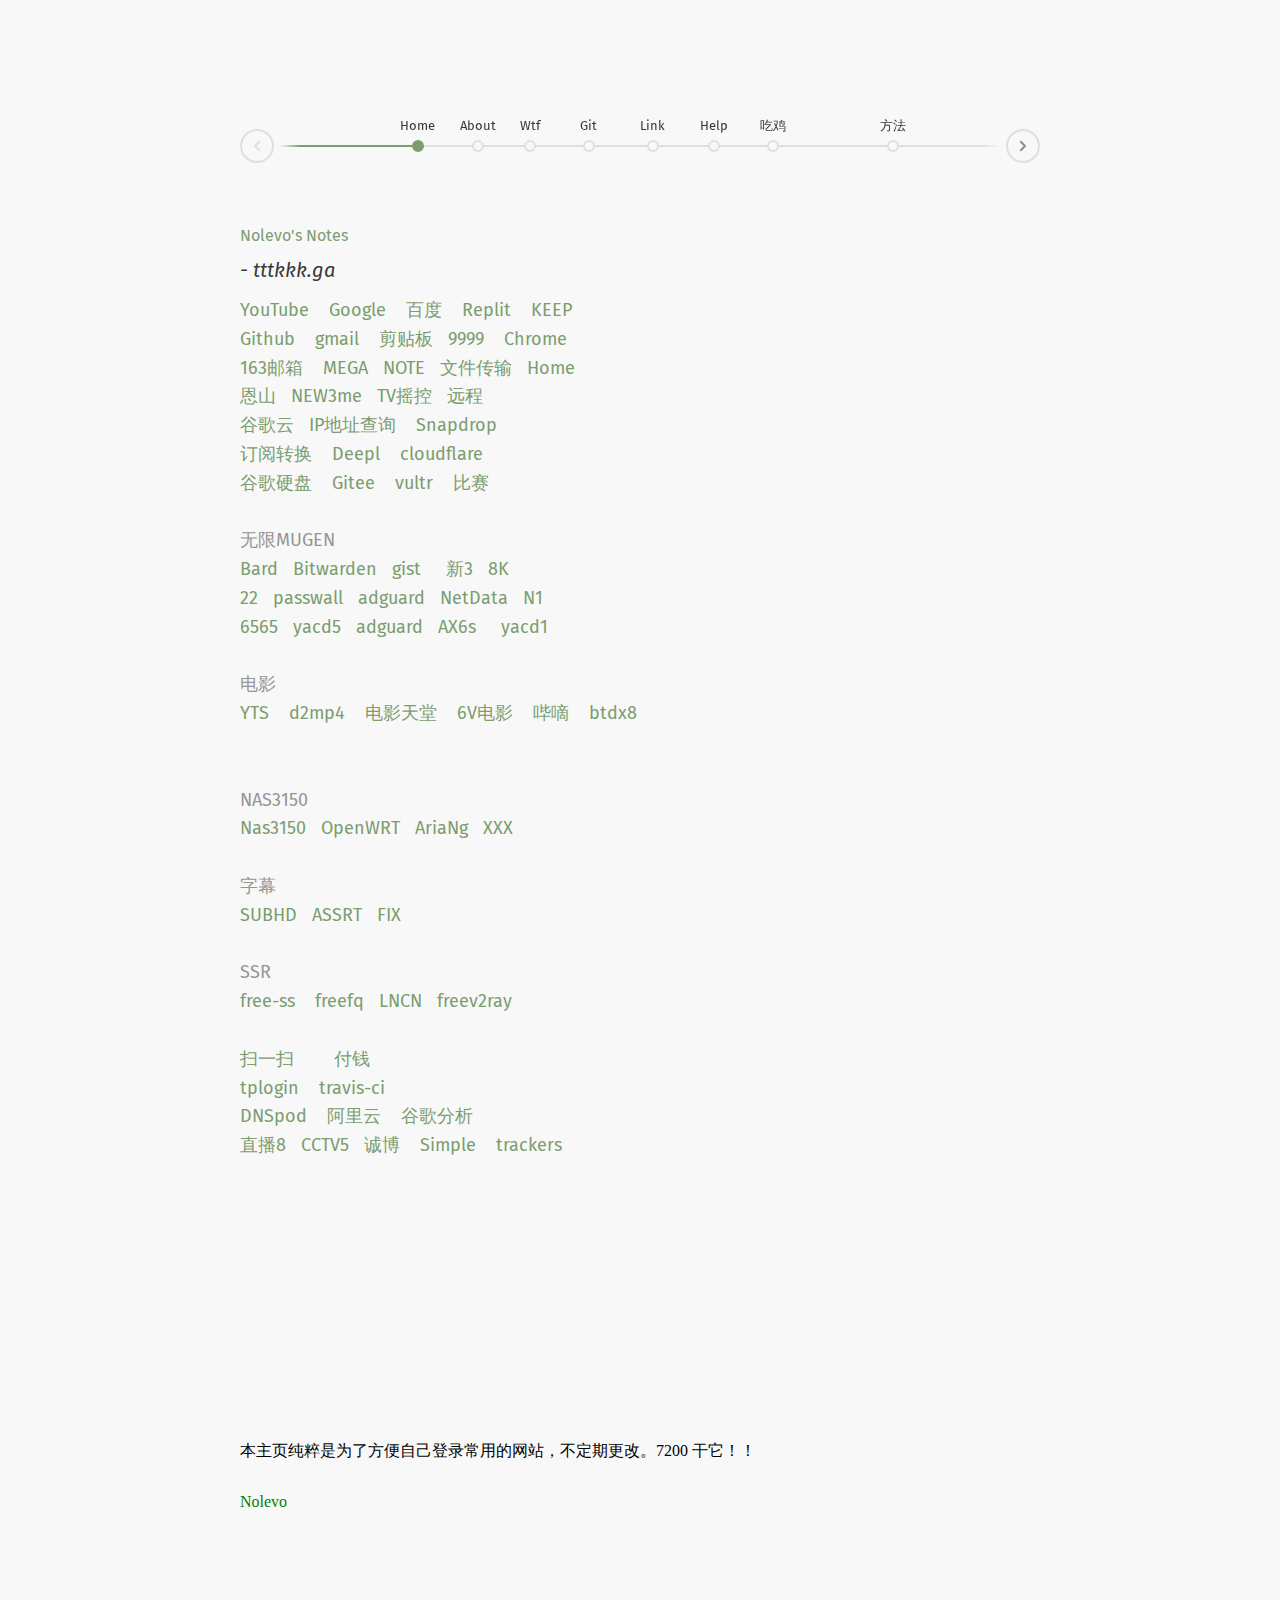
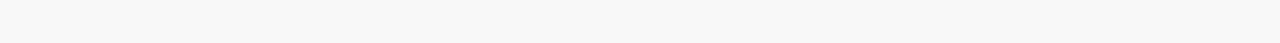
==== index.html @ 5a4565b3 "Update index.html" ====
<!doctype html>
<html lang="en" class="no-js">
<head>

	<meta charset="UTF-8">
	<meta name="viewport" content="width=device-width, initial-scale=1">
	
	<link href='https://fonts.googleapis.com/css?family=Playfair+Display:700,900|Fira+Sans:400,400italic' rel='stylesheet' type='text/css'>

	<link rel="stylesheet" href="css/reset.css"> <!-- CSS reset -->
	<link rel="stylesheet" href="css/style.css"> <!-- Resource style -->
	<script src="js/modernizr.js"></script> <!-- Modernizr -->
  	
	<title>Home</title>
</head>
<body>
<section class="cd-horizontal-timeline">
	<div class="timeline">
		<div class="events-wrapper">
			<div class="events">
				<ol>
					<li><a href="#0" data-date="1/1/2018" class="selected">Home</a></li>
					<li><a href="#0" data-date="1/2/2018">About</a></li>
					<li><a href="#0" data-date="1/3/2018">Wtf</a></li>
					<li><a href="#0" data-date="1/4/2018">Git</a></li>
					<li><a href="#1" data-date="1/5/2018">Link</a></li>
					<li><a href="#0" data-date="1/6/2018">Help</a></li>
					<li><a href="#0" data-date="1/7/2018">吃鸡</a></li>
					<li><a href="#0" data-date="1/8/2018">方法</a></li>

				</ol>

				<span class="filling-line" aria-hidden="true"></span>
			</div> <!-- .events -->
		</div> <!-- .events-wrapper -->
			
		<ul class="cd-timeline-navigation">
			<li><a href="#0" class="prev inactive">Prev</a></li>
			<li><a href="#0" class="next">Next</a></li>
		</ul> <!-- .cd-timeline-navigation -->
	</div> <!-- .timeline -->

	<div class="events-content">
		<ol>
			<li class="selected" data-date="1/1/2018">
				<h3><a href="https://tttkkk.ga" target="_blank">Nolevo's Notes</a><br /></h3>
				<em>tttkkk.ga</em>
				<p>	
					
<a href="https://www.youtube.com" target="_blank">YouTube</a>&nbsp;&nbsp;&nbsp;
<a href="https://www.google.com/ncr" target="_blank">Google</a>&nbsp;&nbsp;&nbsp;
<a href="https://m.baidu.com/?from=1013843a&pu=sz%401321_480&wpo=btmfast" target="_blank">百度</a>&nbsp;&nbsp;&nbsp;

<a href="https://replit.com/~" target="_blank">Replit</a>&nbsp;&nbsp;&nbsp;
<a href="https://keep.google.com/" target="_blank">KEEP</a>&nbsp;&nbsp;&nbsp;

<br />
<a href="https://github.com/" target="_blank">Github</a>&nbsp;&nbsp;&nbsp; 
<a href="https://mail.google.com/mail/u/0/#inbox" target="_blank">gmail</a>&nbsp;&nbsp;&nbsp; 
<a href="https://ykjtb.com/" target="_blank">剪贴板</a>&nbsp;&nbsp;
<a href="https://github.com/Alvin9999/pac2/tree/master" target="_blank">9999</a>&nbsp;&nbsp;&nbsp;
<a href="https://www.iplaysoft.com/tools/chrome/" target="_blank">Chrome </a>&nbsp;&nbsp;
</br>

		
<a href="http://smart.mail.163.com/?dv=smart" target="_blank">163邮箱</a>&nbsp;&nbsp;&nbsp;
<a href="https://mega.nz/" target="_blank">MEGA</a>&nbsp;&nbsp;
<a href="https://note.ms/" target="_blank">NOTE</a>&nbsp;&nbsp;
<a href="https://wormhole.app/" target="_blank">文件传输</a>&nbsp;&nbsp;
<a href="http://h.nolevo.top" target="_blank">Home</a>&nbsp;&nbsp;</br>
	
	
<a href="https://www.right.com.cn/forum/forum.php" target="_blank">恩山</a>&nbsp;&nbsp;
<a href="http://10.243.98.133/cgi-bin/luci/admin/services/passwall" target="_blank">NEW3me</a>&nbsp;&nbsp;
<a href="http://192.168.6.166:9978/" target="_blank">TV摇控</a>&nbsp;&nbsp;
<a href="https://remotedesktop.google.com/access/" target="_blank">远程</a>&nbsp;&nbsp;
</br>
	
<a href="https://console.cloud.google.com" target="_blank">谷歌云</a>&nbsp;&nbsp;
<a href="https://ip.sb/cdn-cgi/trace" target="_blank">IP地址查询</a>&nbsp;&nbsp;&nbsp;
<a href="https://drop.ioiox.com/" target="_blank">Snapdrop</a>&nbsp;&nbsp;&nbsp;</br>
<a href="https://sub.v1.mk" target="_blank">订阅转换</a>&nbsp;&nbsp;&nbsp;
<a href="https://www.deepl.com/translator" target="_blank">Deepl</a>&nbsp;&nbsp;&nbsp;
<a href="https://dash.cloudflare.com/" target="_blank">cloudflare</a>&nbsp;&nbsp;&nbsp;</br>

<a href="https://drive.google.com/drive/u/0/my-drive" target="_blank">谷歌硬盘</a>&nbsp;&nbsp;&nbsp;
<a href="https://nolevo.gitee.io/" target="_blank">Gitee</a>&nbsp;&nbsp;&nbsp;
<a href="https://my.vultr.com/" target="_blank">vultr</a>&nbsp;&nbsp;&nbsp;
<a href="http://qiumi1314.com/" target="_blank">比赛</a>&nbsp;&nbsp;&nbsp;



</br></br>

无限MUGEN</br>

<a href="https://bard.google.com/" target="_blank">Bard</a>&nbsp;&nbsp;
<a href="https://bitwarden.com/" target="_blank">Bitwarden</a>&nbsp;&nbsp;
<a href="https://gist.github.com/" target="_blank">gist</a>&nbsp;&nbsp;&nbsp;&nbsp;
<a href="http://192.168.5.1/cgi-bin/luci/" target="_blank">新3</a>&nbsp;&nbsp;
<a href="https://www.youtube.com/watch?v=_hEN8q2g9qQ" target="_blank">8K</a>&nbsp;&nbsp;</br>

<a href="http://192.168.6.22" target="_blank">22</a>&nbsp;&nbsp;
<a href="http://192.168.6.22/cgi-bin/luci/admin/services/passwall" target="_blank">passwall</a>&nbsp;&nbsp;
<a href="http://192.168.6.22:3003/" target="_blank">adguard</a>&nbsp;&nbsp;
<a href="http://192.168.6.5:19999/#;theme=slate;help=true" target="_blank">NetData</a>&nbsp;&nbsp;
<a href="http://192.168.6.222" target="_blank">N1</a>&nbsp;&nbsp;</br>
			
<a href="http://192.168.6.5" target="_blank">6565</a>&nbsp;&nbsp;		
<a href="http://192.168.6.5:9999/ui/#/proxies" target="_blank">yacd5</a>&nbsp;&nbsp;
<a href="http://192.168.6.5:3000/" target="_blank">adguard</a>&nbsp;&nbsp;
<a href="http://192.168.6.1/cgi-bin/luci/" target="_blank">AX6s</a>&nbsp;&nbsp;&nbsp;&nbsp;
<a href="http://192.168.6.1:9999/ui/#/proxies/" target="_blank">yacd1</a>&nbsp;&nbsp;
			
			
		
</br></br>

电影</br>
<a href="https://yts.lt/" target="_blank">YTS</a>&nbsp;&nbsp;&nbsp;

<a href="https://www.d2mp4.net/" target="_blank">d2mp4</a>&nbsp;&nbsp;&nbsp;

<a href="https://www.dy2018.com/" target="_blank">电影天堂</a>&nbsp;&nbsp;&nbsp;

<a href="https://www.66s6.net/" target="_blank">6V电影</a>&nbsp;&nbsp;&nbsp;

<a href="https://www.bdys10.com/" target="_blank">哔嘀</a>&nbsp;&nbsp;&nbsp;

<a href="https://www.btdx8.com/" target="_blank">btdx8</a>&nbsp;&nbsp;&nbsp;</br></br></br>

NAS3150</br>

<a href="http://10.0.0.5:5000/" target="_blank">Nas3150</a>&nbsp;&nbsp;
<a href="http://10.0.0.10/cgi-bin/luci/" target="_blank">OpenWRT</a>&nbsp;&nbsp;
<a href="http://10.0.0.5:6801/" target="_blank">AriaNg</a>&nbsp;&nbsp;
<a href="https://twitter.com/" target="_blank">XXX</a>&nbsp;&nbsp;</br>


</br>



字幕</br>

<a href="http://subhd.tv/" target="_blank">SUBHD</a>&nbsp;&nbsp;

<a href="https://secure.assrt.net/xml/list/sub/" target="_blank">ASSRT</a>&nbsp;&nbsp;

<a href="http://www.zimuxia.cn/" target="_blank">FIX</a>&nbsp;&nbsp;

</br></br>



SSR</br>

<a href="https://free-ss.site/" target="_blank">free-ss</a>&nbsp;&nbsp;&nbsp;
<a href="https://freefq.com/ss/" target="_blank">freefq</a>&nbsp;&nbsp;

<a href="https://lncn.org/" target="_blank">LNCN</a>&nbsp;&nbsp;

<a href="https://connect.freev2ray.org/" target="_blank">freev2ray</a>&nbsp;&nbsp;

</br></br>


	<a href="alipayqr://platformapi/startapp?saId=10000007" target="_blank">扫一扫
</a>&nbsp;&nbsp;&nbsp;&nbsp;&nbsp;&nbsp;
	<a href="alipayqr://platformapi/startapp?saId=20000056" target="_blank">付钱
</a>&nbsp;&nbsp;&nbsp;</br>




<a href="http://tplogin.cn" target="_blank">tplogin</a>&nbsp;&nbsp;&nbsp;
<a href="https://travis-ci.org" target="_blank">travis-ci</a>&nbsp;&nbsp;&nbsp;


</br>


<a href="https://console.dnspod.cn/dns/list" target="_blank">DNSpod</a>&nbsp;&nbsp;&nbsp;
<a href="https://dns.console.aliyun.com/" target="_blank">阿里云</a>&nbsp;&nbsp;&nbsp;
<a href="https://www.google.com/intl/zh-CN/analytics/" target="_blank">谷歌分析</a>&nbsp;&nbsp;&nbsp;

</br>
<a href="https://www.zhibo8.cc/" target="_blank">直播8</a>&nbsp;&nbsp;
<a href="https://tv.cctv.com/live/cctv5/" target="_blank">CCTV5</a>&nbsp;&nbsp;
<a href="https://www.88876.com/login.aspx" target="_blank">诚博</a>&nbsp;&nbsp;&nbsp;
<a href="https://app.simplenote.com/" target="_blank">Simple</a>&nbsp;&nbsp;&nbsp;
<a href="https://sleele.gitee.io/aria2-trackers/" target="_blank">trackers</a>&nbsp;&nbsp;&nbsp;




</br></br>


			</br>
			<p><img alt="" src="https://www.google.com.hk/images/branding/googlelogo/1x/googlelogo_color_272x92dp.png"/></p></br>
				</p>
			</br></br></br></br></br></br></br></br></br></br></br>		
			<p style="font-family:verdana;font-size:100%;color:black"> 本主页纯粹是为了方便自己登录常用的网站，不定期更改。7200 干它！！</br></br>

<p style="font-family:verdana;font-size:100%;color:green">Nolevo</p></br></br>
				</p>
			</li>

			






<li data-date="1/2/2018">
				<h3><p style="font-family:verdana;font-size:100%;color:green">About</p></h3>
				<em>2021</em>
				
				<p style="font-family:verdana;font-size:100%;color:green">	
					爱翻墙，爱生活。</br>
你若盛开，蝴蝶自来； 你若精彩，天自安排。</br></br>

个人主页</br>
tttkkk.ga</br></br>
本地主页</br>
http://localhost:4000/</br></br>
</br>
</br></br>

飞度&nbsp; 潮跑+</br>
				</p>
			</li>

			<li data-date="1/3/2018">
				<h3>Nolevo's Notes</h3>
				<em>2021</em>
				
                </br>		
				</br></br>
				<p>

screen -r</br>

rclone copy -P googlemugen:1 nolevoshare:google --min-size 500</br>

rclone copy -P googlemugen:2 nolevoshare:google --min-size 500</br>



##vultr下载完成后上传到onedrive#######</br>

rclone copy -P /var/www/html/downloads nolevoshare:google --min-size 500</br>

#######################################</br>

rclone copy -P /var/www/html/downloads googlemugen:AAA --min-size 500</br>


rclone copy -P googlemugen:AAA nolevoshare:google --min-size 500</br></br></br></br>



				上面取5位数，减去00365</br>
                   下面取5位数，减去01203
				</p>
			</li>

			<li data-date="1/4/2018">
				<h3>Nolevo's Notes</h3>
				<em>2021</em>
				<p>	
git pull origin hexo</br>
git pull origin gh-pages</br></br>

git push -f #强推</br>
git clone git@github.com:nolevo/nolevo.github.io.git</br>
git clone -b gh-pages git@github.com:nolevo/home.git  #git克隆远程仓库的指定分支</br>
git status</br></br>

git add .</br>
git commit -m "`date`"</br>
git push origin hexo</br>
git push origin gh-pages</br></br>

hexo g -d</br>



				</p>
			</li>

			<li data-date="1/5/2018">
				<h3>Nolevo's Notes</h3>
				<em>2021</em>
				<p>	
		</br>



<a href="https://dash.cloudflare.com/6b765e2d4c7fa8697ab7afb25f6ae4df/workers/overview" target="_blank">workers</a>&nbsp;&nbsp;&nbsp;

<a href="https://u.nu/nolevo" target="_blank">短网址</a>&nbsp;&nbsp;&nbsp;








</br>











</br></br></br></br></br></br></br></br></br></br></br></br></br></br></br>

				</p>		</li>

			<li data-date="1/6/2018">
				<h3>Nolevo's Notes</h3>
				<em>2021</em>
				
				
				
				<p>	帮你解决中国人寿云参会异地签到问题</br></br>
					<p><code>
收费100RMB,本地用户可以上门帮安装，你只需要提供安卓手机一台，或者已经越狱的苹果手机一台。
</code></p>

<hr/>
</br>
<p>由于近几年人们的保险意识越来越强，身边有很多朋友都在中国人寿，中国平安等保险公司上班薪水高，工作自由，又可以学习很多保险理财的知识，每天早会个2~3个小时，剩下的基本都是自己的时间，所以成为很多人的兼职副业，多一份专业知识，多一份收入。</p>
</br>
<p>但是，每个人的情况不同，有些妈妈爸爸早上需要送小孩上学，有些离公司几十公里远，或者见客户，临时有事，下大雨，路上塞车，等公司电梯，都不能确保能每天都准时上班打卡考勤，一不小心就连五累十，轻则没底薪，重则清退。也是一件蛮痛苦的事。</p>
</br>
<p>想想，如果可以在家或者在其他地方就可以实现打卡参会，随时随地实现手机wifi刷脸gps定位考勤打卡那该多爽啊！没错，我可以帮你解决这个问题，请加微信：</p>
</br>
<p>以后无论你在家里，去旅游，回家乡，都可以实现随时随地考勤。即使上班迟到，也不用百米冲刺，毫无形象的挤电梯了。再也不用担心扣工资，清工号，可以慢吞吞的吃完老婆，妈妈煮的早餐再出门。</p>
</br>
<p>很多人都是冲着中国人寿和中国平安这种标榜着自由的公司，才进入这个行业的，有了这个打卡神器，让自由来得更加的猛烈些吧。</p>
</br>
<p>温馨提示：神器虽好，且用且珍惜，毕竟付出和收获是成比例的。</p>
</br>
<p></p>

<hr/></br>
					
				</p>


			</li>

			<li data-date="1/7/2018">
				<h3>Nolevo's Notes</h3>
				<em>2021</em>
				<p>	
					<p>WINNER WINNER ,CHICKEN DINNER！</p>

<p>大吉大利，晚上吃鸡！</p>
<p><img alt="" src="https://www.google.com.hk/images/branding/googlelogo/1x/googlelogo_color_272x92dp.png"/></p></br>
				</p>
			</li>

			<li data-date="1/8/2018">
				<h3>Nolevo's Notes</h3>
				<em>2021</em>
				<p>	
					耀华XK3190-A27E仪表标定方法</br></br>

1、先关机，再长按井键不放并开机</br>
2、显示999999不动之后再松开，显示d 1</br>
3、按井键，显示P 0.0</br>
4、按井键显示FULL</br>
5、按除皮键，显示03000.0</br>
6、按井键，显示nOLOAD</br>
7、按井键，显示AdLOAD</br>
8、放上知道重量的货物（80kg）</br>
9、按除皮键，显示00000.0</br>
9、输入80kg数字（按除皮键往右移位，按置零键更改数字）</br>
10、按井键，显示END</br>
11、按一下清除键保存数据—显示器80.0，标定完成可以正常称重。</br>
				</p>
			</li>

			<li data-date="10/12/2018">
				<h3>Nolevo's Notes</h3>
				<em>December 10th, 2018</em>
				<p>	
					9</br>
				</p>
			</li>

			<li data-date="19/01/2015">
				<h3>Nolevo's Notes</h3>
				<em>January 19th, 2018</em>
				<p>	
					10</br>
				</p>
			</li>

			<li data-date="03/03/2015">
				<h3>Nolevo's Notes</h3>
				<em>March 3rd, 2018</em>
				<p>	
					11</br>
				</p>
			</li>
		</ol>
	</div> <!-- .events-content -->
</section>
	
<script src="js/jquery-2.1.4.js"></script>
<script src="js/jquery.mobile.custom.min.js"></script>
<script src="js/main.js"></script> <!-- Resource jQuery -->

<!-- Cloudflare Web Analytics --><script defer src='https://static.cloudflareinsights.com/beacon.min.js' data-cf-beacon='{"token": "05a14e4f9e3b453f82b51ee4f1f74c78"}'></script><!-- End Cloudflare Web Analytics -->
</body>
</html>
---- css/style.css ----
/* -------------------------------- 

Primary style

-------------------------------- */
*, *::after, *::before {
  box-sizing: border-box;
}

html {
  font-size: 62.5%;
}

body {
  font-size: 1.6rem;
  font-family: "Fira Sans", sans-serif;
  color: #383838;
  background-color: #f8f8f8;
}

a {
  color: #7b9d6f;
  text-decoration: none;
}

/* -------------------------------- 

Main Components 

-------------------------------- */
.cd-horizontal-timeline {
  opacity: 0;
  margin: 2em auto;
  -webkit-transition: opacity 0.2s;
  -moz-transition: opacity 0.2s;
  transition: opacity 0.2s;
}
.cd-horizontal-timeline::before {
  /* never visible - this is used in jQuery to check the current MQ */
  content: 'mobile';
  display: none;
}
.cd-horizontal-timeline.loaded {
  /* show the timeline after events position has been set (using JavaScript) */
  opacity: 1;
}
.cd-horizontal-timeline .timeline {
  position: relative;
  height: 100px;
  width: 90%;
  max-width: 800px;
  margin: 0 auto;
}
.cd-horizontal-timeline .events-wrapper {
  position: relative;
  height: 100%;
  margin: 0 40px;
  overflow: hidden;
}
.cd-horizontal-timeline .events-wrapper::after, .cd-horizontal-timeline .events-wrapper::before {
  /* these are used to create a shadow effect at the sides of the timeline */
  content: '';
  position: absolute;
  z-index: 2;
  top: 0;
  height: 100%;
  width: 20px;
}
.cd-horizontal-timeline .events-wrapper::before {
  left: 0;
  background-image: -webkit-linear-gradient( left , #f8f8f8, rgba(248, 248, 248, 0));
  background-image: linear-gradient(to right, #f8f8f8, rgba(248, 248, 248, 0));
}
.cd-horizontal-timeline .events-wrapper::after {
  right: 0;
  background-image: -webkit-linear-gradient( right , #f8f8f8, rgba(248, 248, 248, 0));
  background-image: linear-gradient(to left, #f8f8f8, rgba(248, 248, 248, 0));
}
.cd-horizontal-timeline .events {
  /* this is the grey line/timeline */
  position: absolute;
  z-index: 1;
  left: 0;
  top: 49px;
  height: 2px;
  /* width will be set using JavaScript */
  background: #dfdfdf;
  -webkit-transition: -webkit-transform 0.4s;
  -moz-transition: -moz-transform 0.4s;
  transition: transform 0.4s;
}
.cd-horizontal-timeline .filling-line {
  /* this is used to create the green line filling the timeline */
  position: absolute;
  z-index: 1;
  left: 0;
  top: 0;
  height: 100%;
  width: 100%;
  background-color: #7b9d6f;
  -webkit-transform: scaleX(0);
  -moz-transform: scaleX(0);
  -ms-transform: scaleX(0);
  -o-transform: scaleX(0);
  transform: scaleX(0);
  -webkit-transform-origin: left center;
  -moz-transform-origin: left center;
  -ms-transform-origin: left center;
  -o-transform-origin: left center;
  transform-origin: left center;
  -webkit-transition: -webkit-transform 0.3s;
  -moz-transition: -moz-transform 0.3s;
  transition: transform 0.3s;
}
.cd-horizontal-timeline .events a {
  position: absolute;
  bottom: 0;
  z-index: 2;
  text-align: center;
  font-size: 1.3rem;
  padding-bottom: 15px;
  color: #383838;
  /* fix bug on Safari - text flickering while timeline translates */
  -webkit-transform: translateZ(0);
  -moz-transform: translateZ(0);
  -ms-transform: translateZ(0);
  -o-transform: translateZ(0);
  transform: translateZ(0);
}
.cd-horizontal-timeline .events a::after {
  /* this is used to create the event spot */
  content: '';
  position: absolute;
  left: 50%;
  right: auto;
  -webkit-transform: translateX(-50%);
  -moz-transform: translateX(-50%);
  -ms-transform: translateX(-50%);
  -o-transform: translateX(-50%);
  transform: translateX(-50%);
  bottom: -5px;
  height: 12px;
  width: 12px;
  border-radius: 50%;
  border: 2px solid #dfdfdf;
  background-color: #f8f8f8;
  -webkit-transition: background-color 0.3s, border-color 0.3s;
  -moz-transition: background-color 0.3s, border-color 0.3s;
  transition: background-color 0.3s, border-color 0.3s;
}
.no-touch .cd-horizontal-timeline .events a:hover::after {
  background-color: #7b9d6f;
  border-color: #7b9d6f;
}
.cd-horizontal-timeline .events a.selected {
  pointer-events: none;
}
.cd-horizontal-timeline .events a.selected::after {
  background-color: #7b9d6f;
  border-color: #7b9d6f;
}
.cd-horizontal-timeline .events a.older-event::after {
  border-color: #7b9d6f;
}
@media only screen and (min-width: 1100px) {
  .cd-horizontal-timeline {
    margin: 6em auto;
  }
  .cd-horizontal-timeline::before {
    /* never visible - this is used in jQuery to check the current MQ */
    content: 'desktop';
  }
}

.cd-timeline-navigation a {
  /* these are the left/right arrows to navigate the timeline */
  position: absolute;
  z-index: 1;
  top: 50%;
  bottom: auto;
  -webkit-transform: translateY(-50%);
  -moz-transform: translateY(-50%);
  -ms-transform: translateY(-50%);
  -o-transform: translateY(-50%);
  transform: translateY(-50%);
  height: 34px;
  width: 34px;
  border-radius: 50%;
  border: 2px solid #dfdfdf;
  /* replace text with an icon */
  overflow: hidden;
  color: transparent;
  text-indent: 100%;
  white-space: nowrap;
  -webkit-transition: border-color 0.3s;
  -moz-transition: border-color 0.3s;
  transition: border-color 0.3s;
}
.cd-timeline-navigation a::after {
  /* arrow icon */
  content: '';
  position: absolute;
  height: 16px;
  width: 16px;
  left: 50%;
  top: 50%;
  bottom: auto;
  right: auto;
  -webkit-transform: translateX(-50%) translateY(-50%);
  -moz-transform: translateX(-50%) translateY(-50%);
  -ms-transform: translateX(-50%) translateY(-50%);
  -o-transform: translateX(-50%) translateY(-50%);
  transform: translateX(-50%) translateY(-50%);
  background: url(../img/cd-arrow.svg) no-repeat 0 0;
}
.cd-timeline-navigation a.prev {
  left: 0;
  -webkit-transform: translateY(-50%) rotate(180deg);
  -moz-transform: translateY(-50%) rotate(180deg);
  -ms-transform: translateY(-50%) rotate(180deg);
  -o-transform: translateY(-50%) rotate(180deg);
  transform: translateY(-50%) rotate(180deg);
}
.cd-timeline-navigation a.next {
  right: 0;
}
.no-touch .cd-timeline-navigation a:hover {
  border-color: #7b9d6f;
}
.cd-timeline-navigation a.inactive {
  cursor: not-allowed;
}
.cd-timeline-navigation a.inactive::after {
  background-position: 0 -16px;
}
.no-touch .cd-timeline-navigation a.inactive:hover {
  border-color: #dfdfdf;
}

.cd-horizontal-timeline .events-content {
  position: relative;
  width: 100%;
  margin: 2em 0;
  overflow: hidden;
  -webkit-transition: height 0.4s;
  -moz-transition: height 0.4s;
  transition: height 0.4s;
}
.cd-horizontal-timeline .events-content li {
  position: absolute;
  z-index: 1;
  width: 100%;
  left: 0;
  top: 0;
  -webkit-transform: translateX(-100%);
  -moz-transform: translateX(-100%);
  -ms-transform: translateX(-100%);
  -o-transform: translateX(-100%);
  transform: translateX(-100%);
  padding: 0 5%;
  opacity: 0;
  -webkit-animation-duration: 0.4s;
  -moz-animation-duration: 0.4s;
  animation-duration: 0.4s;
  -webkit-animation-timing-function: ease-in-out;
  -moz-animation-timing-function: ease-in-out;
  animation-timing-function: ease-in-out;
}
.cd-horizontal-timeline .events-content li.selected {
  /* visible event content */
  position: relative;
  z-index: 2;
  opacity: 1;
  -webkit-transform: translateX(0);
  -moz-transform: translateX(0);
  -ms-transform: translateX(0);
  -o-transform: translateX(0);
  transform: translateX(0);
}
.cd-horizontal-timeline .events-content li.enter-right, .cd-horizontal-timeline .events-content li.leave-right {
  -webkit-animation-name: cd-enter-right;
  -moz-animation-name: cd-enter-right;
  animation-name: cd-enter-right;
}
.cd-horizontal-timeline .events-content li.enter-left, .cd-horizontal-timeline .events-content li.leave-left {
  -webkit-animation-name: cd-enter-left;
  -moz-animation-name: cd-enter-left;
  animation-name: cd-enter-left;
}
.cd-horizontal-timeline .events-content li.leave-right, .cd-horizontal-timeline .events-content li.leave-left {
  -webkit-animation-direction: reverse;
  -moz-animation-direction: reverse;
  animation-direction: reverse;
}
.cd-horizontal-timeline .events-content li > * {
  max-width: 800px;
  margin: 0 auto;
}
.cd-horizontal-timeline .events-content h2 {
  font-weight: bold;
  font-size: 2.6rem;
  font-family: "Playfair Display", serif;
  font-weight: 700;
  line-height: 1.2;
}
.cd-horizontal-timeline .events-content em {
  display: block;
  font-style: italic;
  margin: 10px auto;
}
.cd-horizontal-timeline .events-content em::before {
  content: '- ';
}
.cd-horizontal-timeline .events-content p {
  font-size: 1.4rem;
  color: #959595;
}
.cd-horizontal-timeline .events-content em, .cd-horizontal-timeline .events-content p {
  line-height: 1.6;
}
@media only screen and (min-width: 768px) {
  .cd-horizontal-timeline .events-content h2 {
    font-size: 7rem;
  }
  .cd-horizontal-timeline .events-content em {
    font-size: 2rem;
  }
  .cd-horizontal-timeline .events-content p {
    font-size: 1.8rem;
  }
}

@-webkit-keyframes cd-enter-right {
  0% {
    opacity: 0;
    -webkit-transform: translateX(100%);
  }
  100% {
    opacity: 1;
    -webkit-transform: translateX(0%);
  }
}
@-moz-keyframes cd-enter-right {
  0% {
    opacity: 0;
    -moz-transform: translateX(100%);
  }
  100% {
    opacity: 1;
    -moz-transform: translateX(0%);
  }
}
@keyframes cd-enter-right {
  0% {
    opacity: 0;
    -webkit-transform: translateX(100%);
    -moz-transform: translateX(100%);
    -ms-transform: translateX(100%);
    -o-transform: translateX(100%);
    transform: translateX(100%);
  }
  100% {
    opacity: 1;
    -webkit-transform: translateX(0%);
    -moz-transform: translateX(0%);
    -ms-transform: translateX(0%);
    -o-transform: translateX(0%);
    transform: translateX(0%);
  }
}
@-webkit-keyframes cd-enter-left {
  0% {
    opacity: 0;
    -webkit-transform: translateX(-100%);
  }
  100% {
    opacity: 1;
    -webkit-transform: translateX(0%);
  }
}
@-moz-keyframes cd-enter-left {
  0% {
    opacity: 0;
    -moz-transform: translateX(-100%);
  }
  100% {
    opacity: 1;
    -moz-transform: translateX(0%);
  }
}
@keyframes cd-enter-left {
  0% {
    opacity: 0;
    -webkit-transform: translateX(-100%);
    -moz-transform: translateX(-100%);
    -ms-transform: translateX(-100%);
    -o-transform: translateX(-100%);
    transform: translateX(-100%);
  }
  100% {
    opacity: 1;
    -webkit-transform: translateX(0%);
    -moz-transform: translateX(0%);
    -ms-transform: translateX(0%);
    -o-transform: translateX(0%);
    transform: translateX(0%);
  }
}
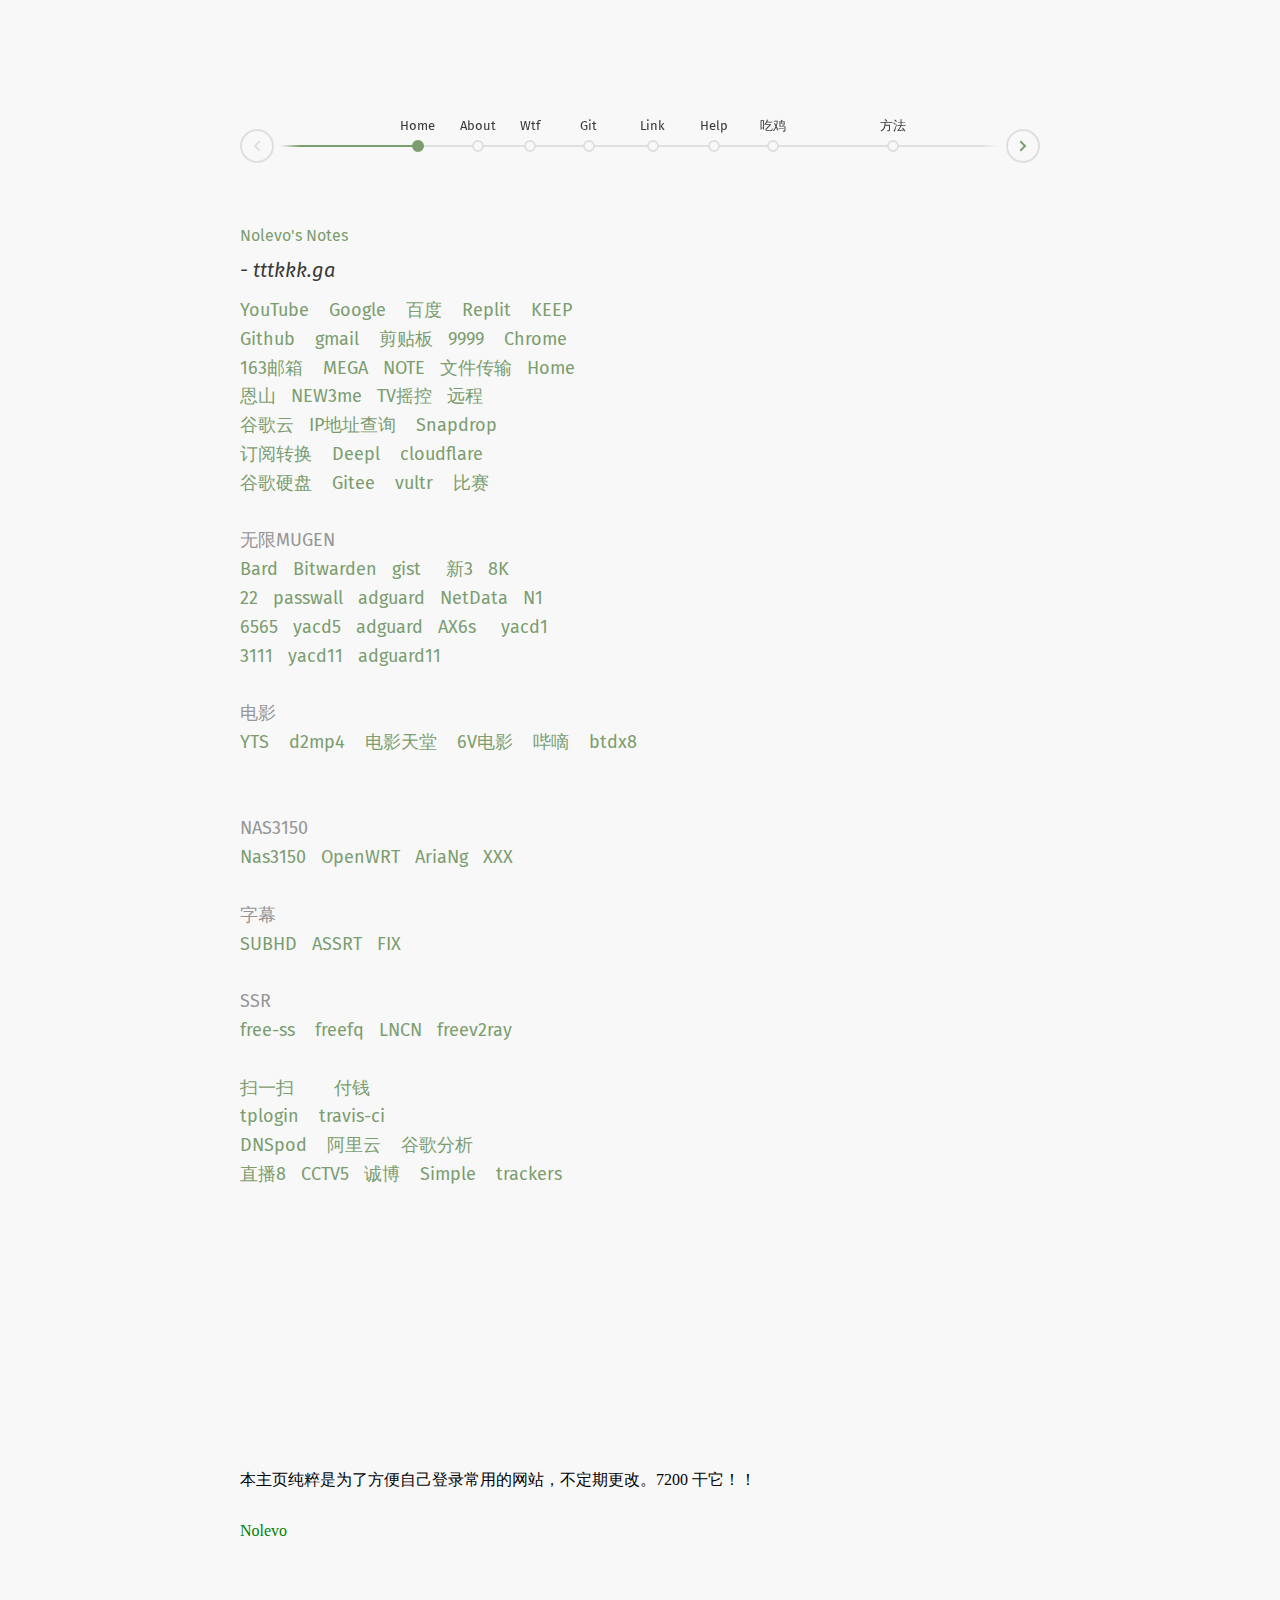
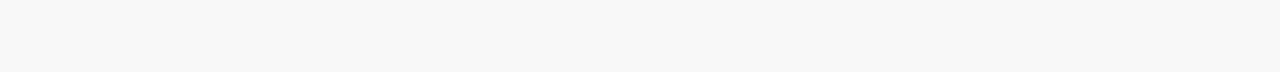
==== commit 8bf5c4da: "Update index.html" ====
--- a/index.html
+++ b/index.html
@@ -110,7 +110,11 @@
 <a href="http://192.168.6.5:9999/ui/#/proxies" target="_blank">yacd5</a>&nbsp;&nbsp;
 <a href="http://192.168.6.5:3000/" target="_blank">adguard</a>&nbsp;&nbsp;
 <a href="http://192.168.6.1/cgi-bin/luci/" target="_blank">AX6s</a>&nbsp;&nbsp;&nbsp;&nbsp;
-<a href="http://192.168.6.1:9999/ui/#/proxies/" target="_blank">yacd1</a>&nbsp;&nbsp;
+<a href="http://192.168.6.1:9999/ui/#/proxies/" target="_blank">yacd1</a>&nbsp;&nbsp;</br>
+
+<a href="http://192.168.31.11" target="_blank">3111</a>&nbsp;&nbsp;		
+<a href="http://192.168.31.11:9999/ui/#/proxies" target="_blank">yacd11</a>&nbsp;&nbsp;
+<a href="http://192.168.31.11:3000/" target="_blank">adguard11</a>&nbsp;&nbsp;
 			
 			
 		
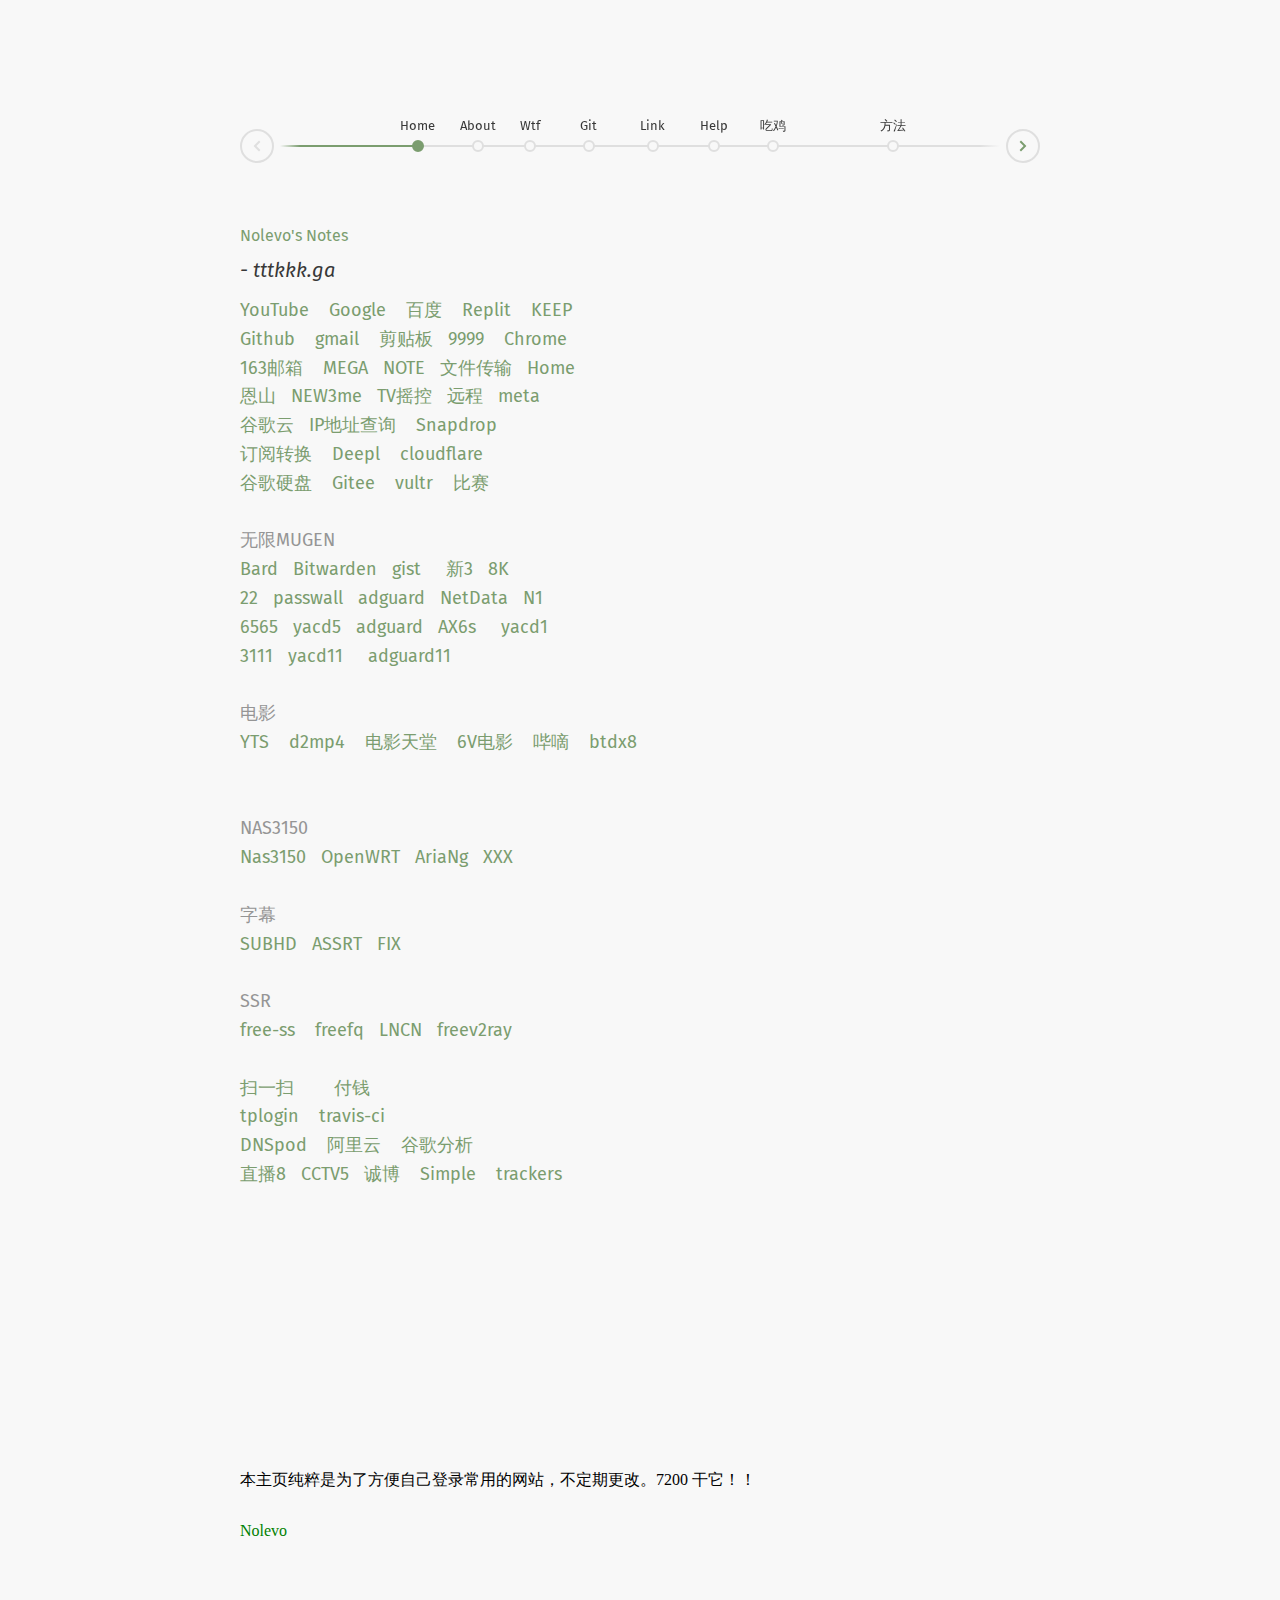
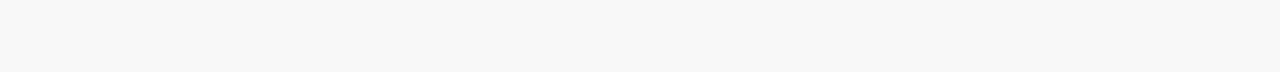
==== commit 6b3d5962: "Update index.html" ====
--- a/index.html
+++ b/index.html
@@ -74,6 +74,7 @@
 <a href="http://10.243.98.133/cgi-bin/luci/admin/services/passwall" target="_blank">NEW3me</a>&nbsp;&nbsp;
 <a href="http://192.168.6.166:9978/" target="_blank">TV摇控</a>&nbsp;&nbsp;
 <a href="https://remotedesktop.google.com/access/" target="_blank">远程</a>&nbsp;&nbsp;
+<a href="https://github.com/nolevo/meta" target="_blank">meta</a>&nbsp;&nbsp;
 </br>
 	
 <a href="https://console.cloud.google.com" target="_blank">谷歌云</a>&nbsp;&nbsp;
@@ -113,7 +114,7 @@
 <a href="http://192.168.6.1:9999/ui/#/proxies/" target="_blank">yacd1</a>&nbsp;&nbsp;</br>
 
 <a href="http://192.168.31.11" target="_blank">3111</a>&nbsp;&nbsp;		
-<a href="http://192.168.31.11:9999/ui/#/proxies" target="_blank">yacd11</a>&nbsp;&nbsp;
+<a href="http://192.168.31.11:9999/ui/#/proxies" target="_blank">yacd11</a>&nbsp;&nbsp;&nbsp;&nbsp;
 <a href="http://192.168.31.11:3000/" target="_blank">adguard11</a>&nbsp;&nbsp;
 			
 			
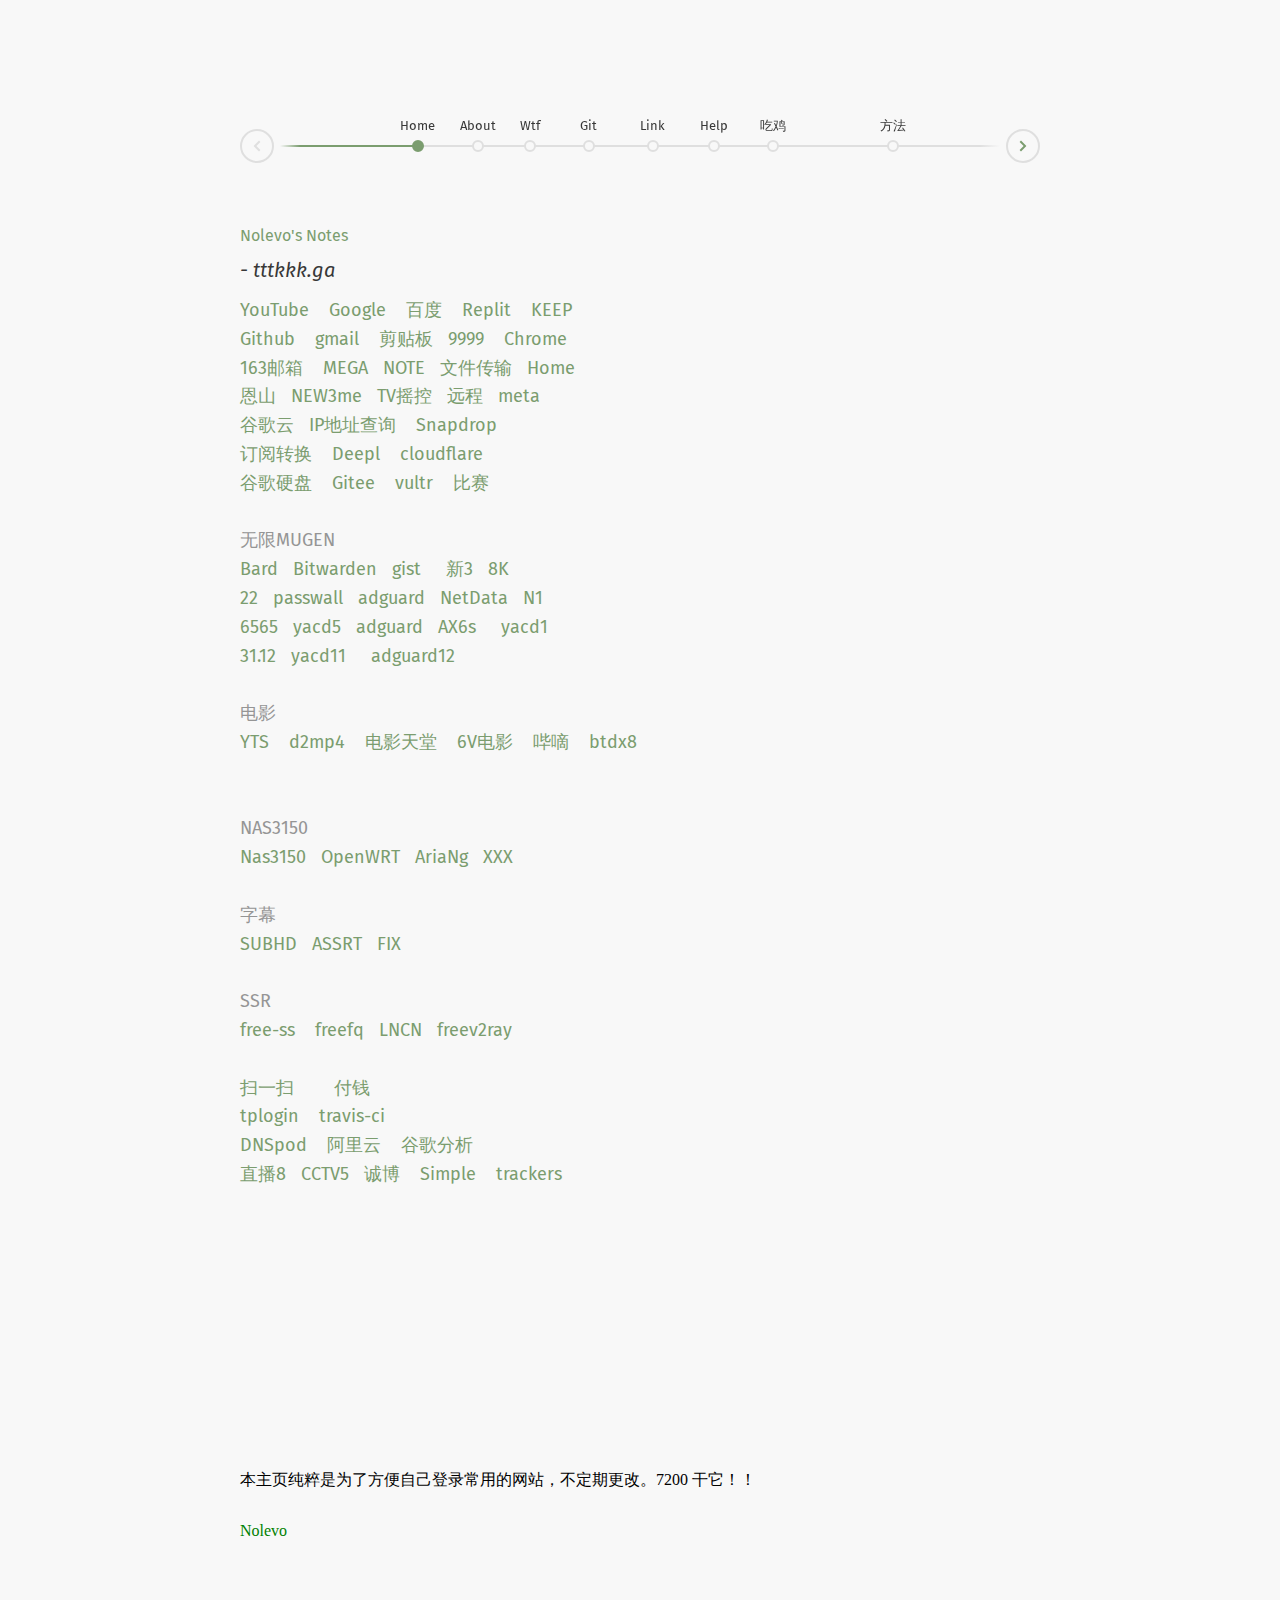
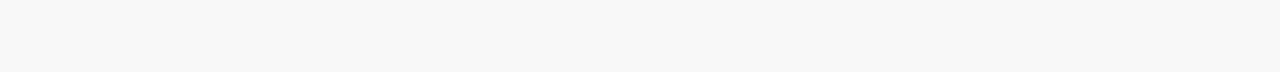
==== commit 3c93050f: "Update index.html" ====
--- a/index.html
+++ b/index.html
@@ -113,9 +113,9 @@
 <a href="http://192.168.6.1/cgi-bin/luci/" target="_blank">AX6s</a>&nbsp;&nbsp;&nbsp;&nbsp;
 <a href="http://192.168.6.1:9999/ui/#/proxies/" target="_blank">yacd1</a>&nbsp;&nbsp;</br>
 
-<a href="http://192.168.31.11" target="_blank">3111</a>&nbsp;&nbsp;		
+<a href="http://192.168.31.12" target="_blank">31.12</a>&nbsp;&nbsp;		
 <a href="http://192.168.31.11:9999/ui/#/proxies" target="_blank">yacd11</a>&nbsp;&nbsp;&nbsp;&nbsp;
-<a href="http://192.168.31.11:3000/" target="_blank">adguard11</a>&nbsp;&nbsp;
+<a href="http://192.168.31.12:3000/" target="_blank">adguard12</a>&nbsp;&nbsp;
 			
 			
 		
@@ -128,7 +128,7 @@
 
 <a href="https://www.dy2018.com/" target="_blank">电影天堂</a>&nbsp;&nbsp;&nbsp;
 
-<a href="https://www.66s6.net/" target="_blank">6V电影</a>&nbsp;&nbsp;&nbsp;
+<a href="https://www.66s6.cc" target="_blank">6V电影</a>&nbsp;&nbsp;&nbsp;
 
 <a href="https://www.bdys10.com/" target="_blank">哔嘀</a>&nbsp;&nbsp;&nbsp;
 
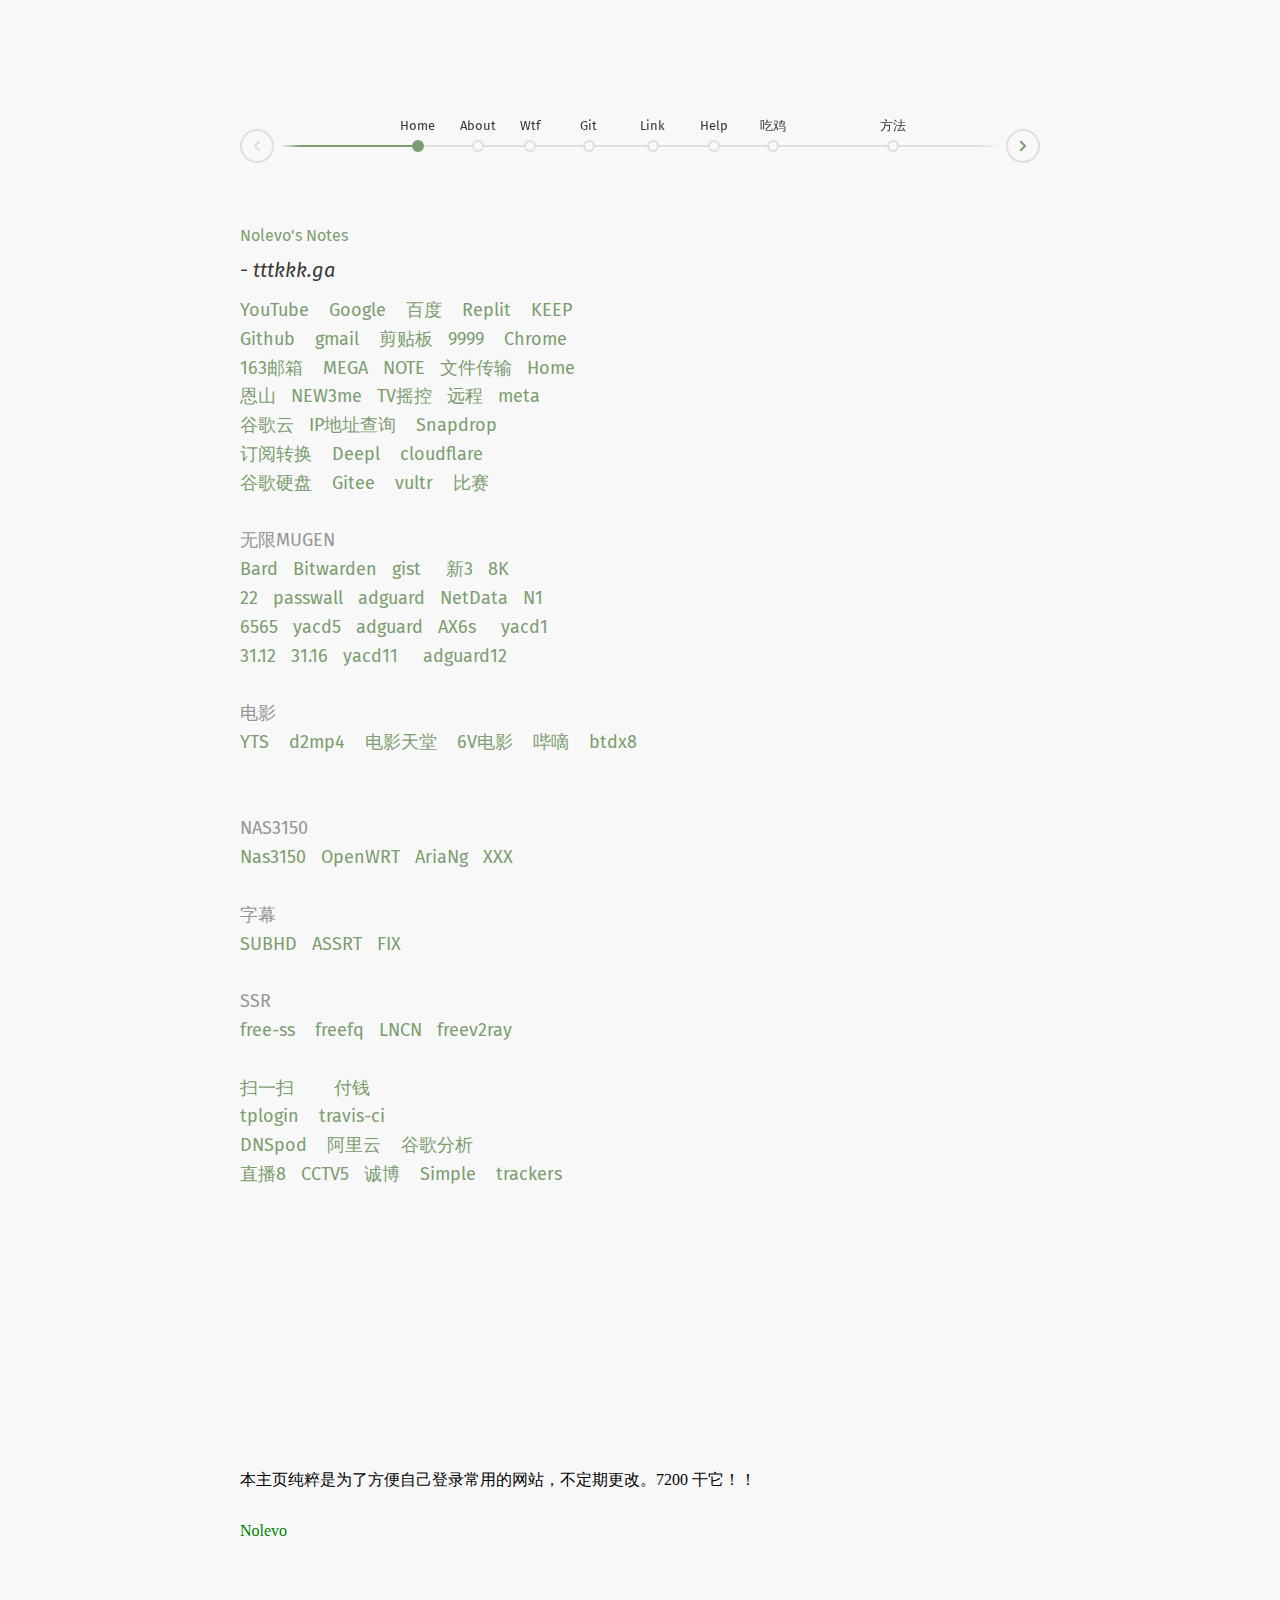
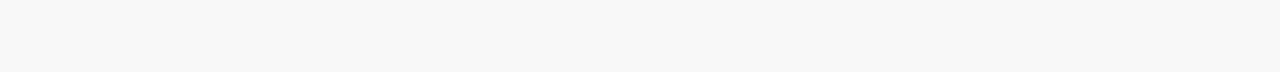
==== commit 9960aec0: "Update index.html" ====
--- a/index.html
+++ b/index.html
@@ -80,7 +80,7 @@
 <a href="https://console.cloud.google.com" target="_blank">谷歌云</a>&nbsp;&nbsp;
 <a href="https://ip.sb/cdn-cgi/trace" target="_blank">IP地址查询</a>&nbsp;&nbsp;&nbsp;
 <a href="https://drop.ioiox.com/" target="_blank">Snapdrop</a>&nbsp;&nbsp;&nbsp;</br>
-<a href="https://sub.v1.mk" target="_blank">订阅转换</a>&nbsp;&nbsp;&nbsp;
+<a href="https://subb.nolevo.top/" target="_blank">订阅转换</a>&nbsp;&nbsp;&nbsp;
 <a href="https://www.deepl.com/translator" target="_blank">Deepl</a>&nbsp;&nbsp;&nbsp;
 <a href="https://dash.cloudflare.com/" target="_blank">cloudflare</a>&nbsp;&nbsp;&nbsp;</br>
 
@@ -113,7 +113,8 @@
 <a href="http://192.168.6.1/cgi-bin/luci/" target="_blank">AX6s</a>&nbsp;&nbsp;&nbsp;&nbsp;
 <a href="http://192.168.6.1:9999/ui/#/proxies/" target="_blank">yacd1</a>&nbsp;&nbsp;</br>
 
-<a href="http://192.168.31.12" target="_blank">31.12</a>&nbsp;&nbsp;		
+<a href="http://192.168.31.12" target="_blank">31.12</a>&nbsp;&nbsp;
+<a href="http://192.168.31.16" target="_blank">31.16</a>&nbsp;&nbsp;		
 <a href="http://192.168.31.11:9999/ui/#/proxies" target="_blank">yacd11</a>&nbsp;&nbsp;&nbsp;&nbsp;
 <a href="http://192.168.31.12:3000/" target="_blank">adguard12</a>&nbsp;&nbsp;
 			
